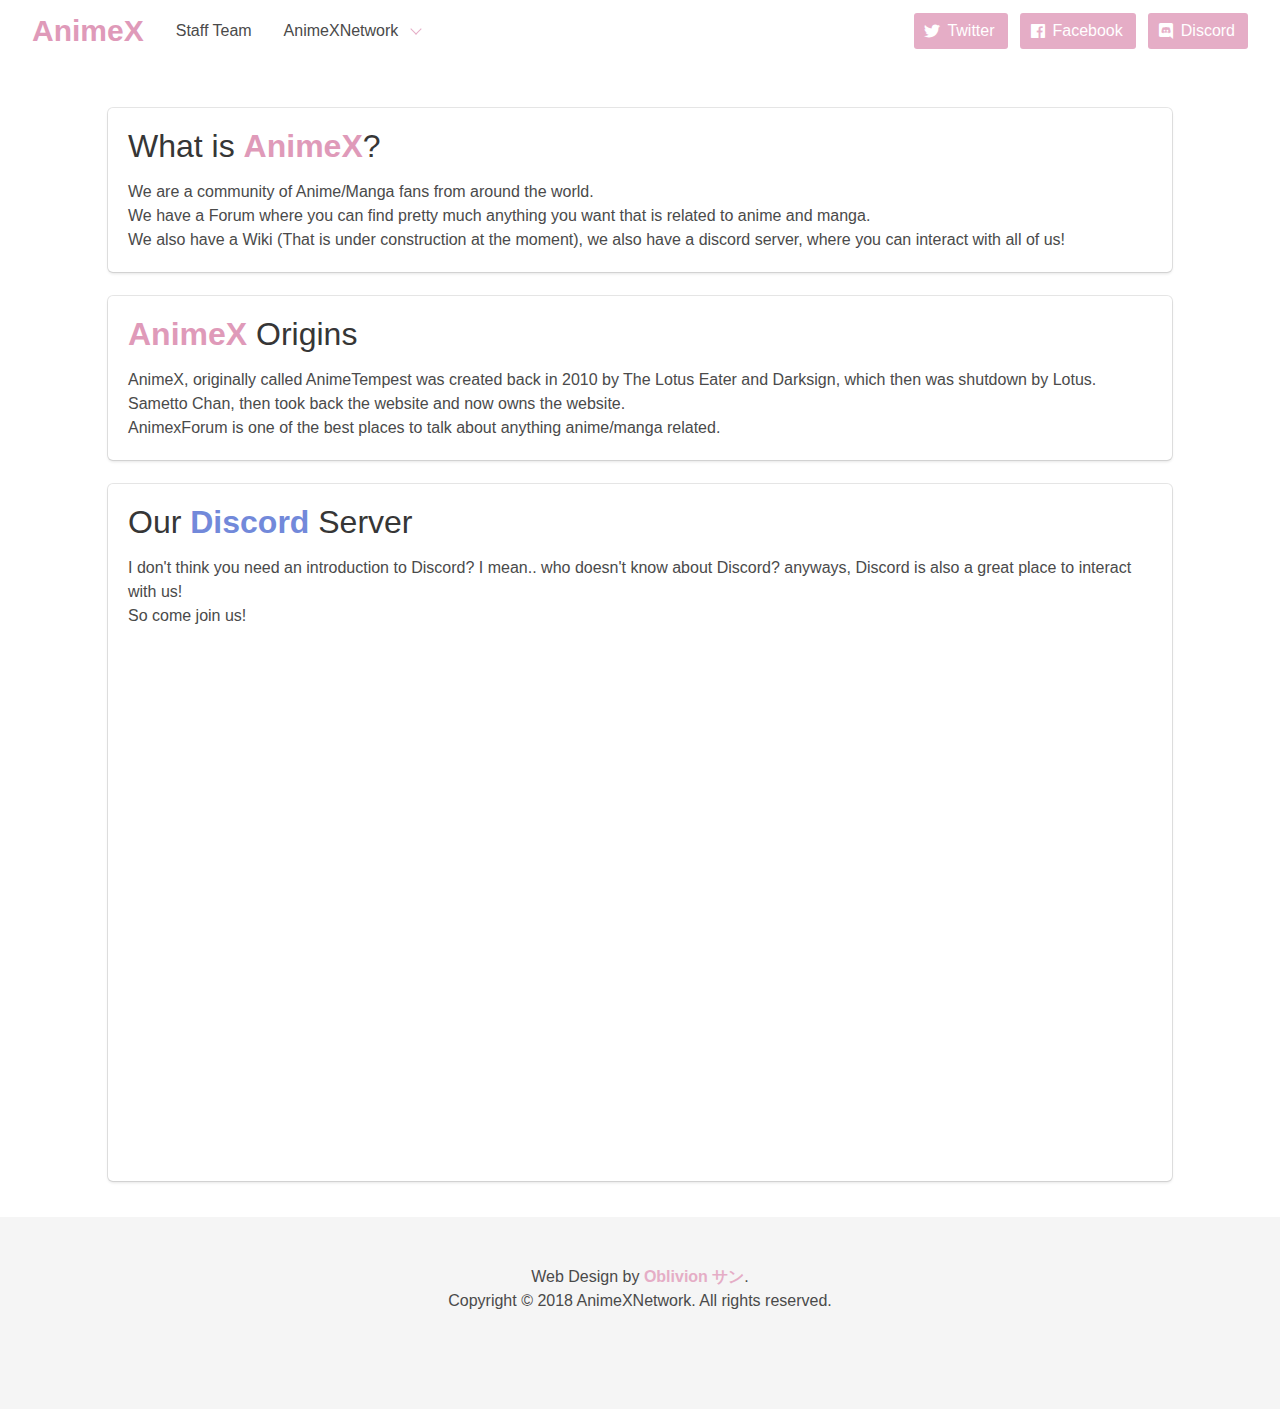
==== index.html @ af19fe1c "Initial commit" ====
<!DOCTYPE html>
<html>
    <head>
        <meta charset="utf-8">
        <meta name="viewport" content="width=device-width, initial-scale=1">
        <title>AnimeXNetwork | Home</title>
        <link rel="stylesheet" href="css/bulma.css">
        <link rel="stylesheet" href="css/font-awesome.min.css">
        <link rel="stylesheet" href="css/css.css">
        <script src="js/bulma.js"></script>
        <link rel="shortcut icon" href="img/girl.png" type="image/x-icon" >
    </head>
    <body class="background">
        <section class="section">
            <div class="container">
            <nav class="navbar is-fixed-top" style="padding: 0em 2em 0em 2em">
            <div class="navbar-brand">
                <a class="navbar-item" href="./">
                    <h1 class="animextitle" style="color: #df9ab9">AnimeX</h1>
                </a>
                <div class="navbar-burger burger" data-target="navMenuColorwhite-example">
                    <span></span>
                    <span></span>
                    <span></span>
                </div>
            </div>
            <div id="navMenuColorwhite-example" class="navbar-menu">
                <div class="navbar-start">
                    <a class="navbar-item" href="./staff">
                    Staff Team
                    </a>
                    <div class="navbar-item has-dropdown is-hoverable">
                        <a class="navbar-link" href="#">
                        AnimeXNetwork
                        </a>
                        <div class="navbar-dropdown">
                            <a class="navbar-item" href="https://animexforum.com/">
                            AnimeXForum
                            </a>
                            <a class="navbar-item" href="https://animexstream.net/">
                            AnimeXStream
                            </a>
                            <a class="navbar-item" href="https://animexwiki.com/">
                            AnimeXWiki
                            </a>
                        </div>
                    </div>
                </div>
                <div class="navbar-end">
                    <div class="navbar-item">
                        <div class="field is-grouped">
                            <p class="control">
                                <a class="button is-primary" href="https://twitter.com/OfficialAXForum" target="_blank">
                                <span class="icon">
                                <i class="fab fa-twitter"></i>
                                </span>
                                <span>Twitter</span>
                                </a>
                            </p>
                            <p class="control">
                                <a class="button is-primary" href="https://www.facebook.com/AnimeXForum/" target="_blank">
                                <span class="icon">
                                <i class="fab fa-facebook"></i>
                                </span>
                                <span>Facebook</span>
                                </a>
                            </p>
                            <p class="control">
                                <a class="button is-primary" href="https://discord.gg/rSGShT6" target="_blank">
                                <span class="icon">
                                <i class="fab fa-discord"></i>
                                </span>
                                <span>Discord</span>
                                </a>
                            </p>
                        </div>
                    </div>
                </div>
            </div>
        </section>
        <div class="content" style="padding: 0em 6em 0em 6em;">
            <div class="tile is-parent">
                <div class="tile is-child box">
                    <h1>What is <strong style="color: #df9ab9">AnimeX</strong>?</h1>
                    <p>We are a community of Anime/Manga fans from around the world.
                        <br>We have a Forum where you can find pretty much anything you want that is related to anime and manga.
                        <br>We also have a Wiki (That is under construction at the moment), we also have a discord server, where you can interact
                        with all of us!
                    </p>
                </div>
            </div>
            <div class="tile is-parent">
                <div class="tile is-child box">
                    <h1><strong style="color: #df9ab9">AnimeX</strong> Origins</h1>
                    <p>AnimeX, originally called AnimeTempest was created back in 2010 by The Lotus Eater and Darksign, which then was shutdown
                        by Lotus.
                        <br>Sametto Chan, then took back the website and now owns the website.
                        <br>AnimexForum is one of the best places to talk about anything anime/manga related.
                    </p>
                </div>
            </div>
            <div class="tile is-parent">
                <div class="tile is-child box">
                    <h1>Our
                        <strong style="color: #7289da">Discord</strong> Server
                    </h1>
                    <p>I don't think you need an introduction to Discord? I mean.. who doesn't know about Discord? anyways, Discord is also a great place to interact with us!<br>So come join us!</p>
                    <iframe src="https://discordapp.com/widget?id=258682705724571651&theme=light" width="100%" height="510px" allowtransparency="true" frameborder="0"></iframe>
                </div>
            </div>
        </div>
        <footer class="footer">
            <div class="container">
                <div class="content has-text-centered">
                    <p>Web Design by
                        <a href="https://oblivionsan.tk" style="font-weight: bold" target="_blank">Oblivion サン</a>.
                        <br>Copyright © 2018 AnimeXNetwork. All rights reserved. 
                    </p>
                </div>
            </div>
        </footer>
    </body>
</html>
---- css/css.css ----
.background {
    background: url("https://animexnetwork.net/img/background.gif");
    background-attachment: fixed;
    background-position: center;
    background-repeat: no-repeat;
    background-size:cover;
  }

.animextitle {
    font-size: 30px;
    font-weight: bold;
}
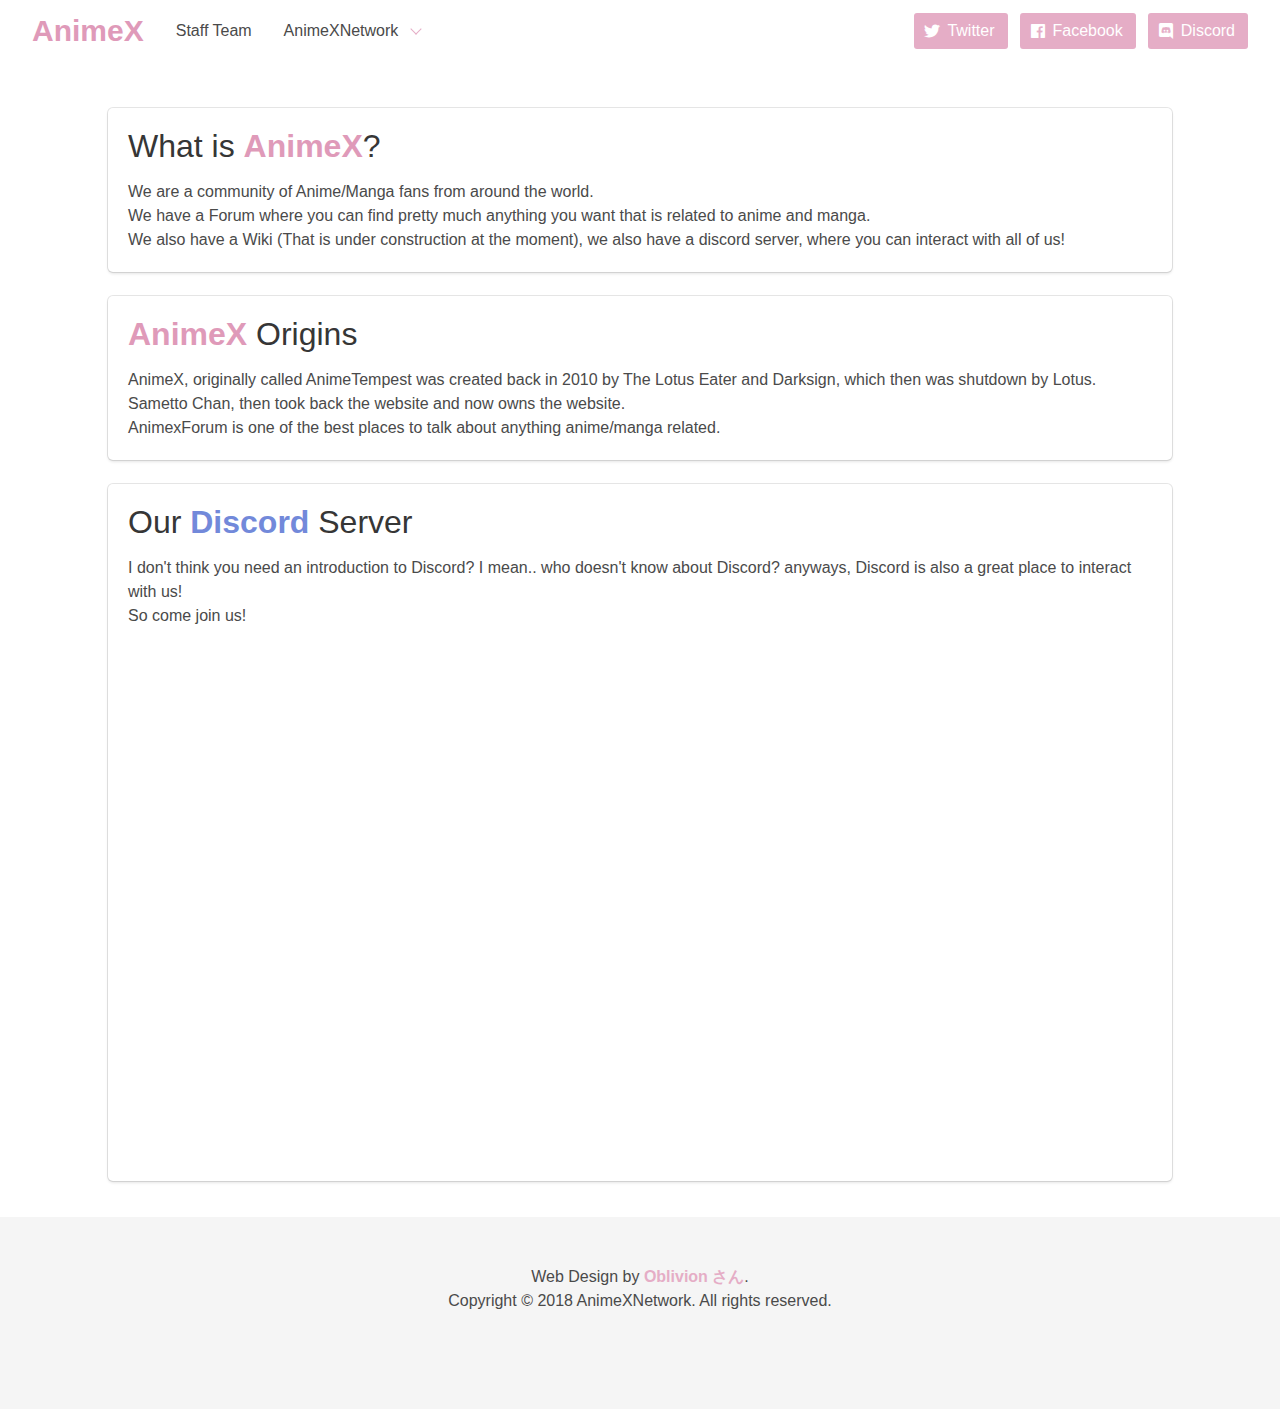
==== commit 72129a4c: "Updated index.php & staff.php" ====
--- a/index.html
+++ b/index.html
@@ -34,13 +34,13 @@
                         AnimeXNetwork
                         </a>
                         <div class="navbar-dropdown">
-                            <a class="navbar-item" href="https://animexforum.com/">
+                            <a class="navbar-item" target="_blank" href="https://animexforum.com/">
                             AnimeXForum
                             </a>
-                            <a class="navbar-item" href="https://animexstream.net/">
+                            <a class="navbar-item" target="_blank" href="https://animexstream.net/">
                             AnimeXStream
                             </a>
-                            <a class="navbar-item" href="https://animexwiki.com/">
+                            <a class="navbar-item" target="_blank" href="https://animexwiki.com/">
                             AnimeXWiki
                             </a>
                         </div>
@@ -113,7 +113,7 @@
             <div class="container">
                 <div class="content has-text-centered">
                     <p>Web Design by
-                        <a href="https://oblivionsan.tk" style="font-weight: bold" target="_blank">Oblivion サン</a>.
+                        <a href="https://oblivionsan.tk" style="font-weight: bold" target="_blank">Oblivion さん</a>.
                         <br>Copyright © 2018 AnimeXNetwork. All rights reserved. 
                     </p>
                 </div>
